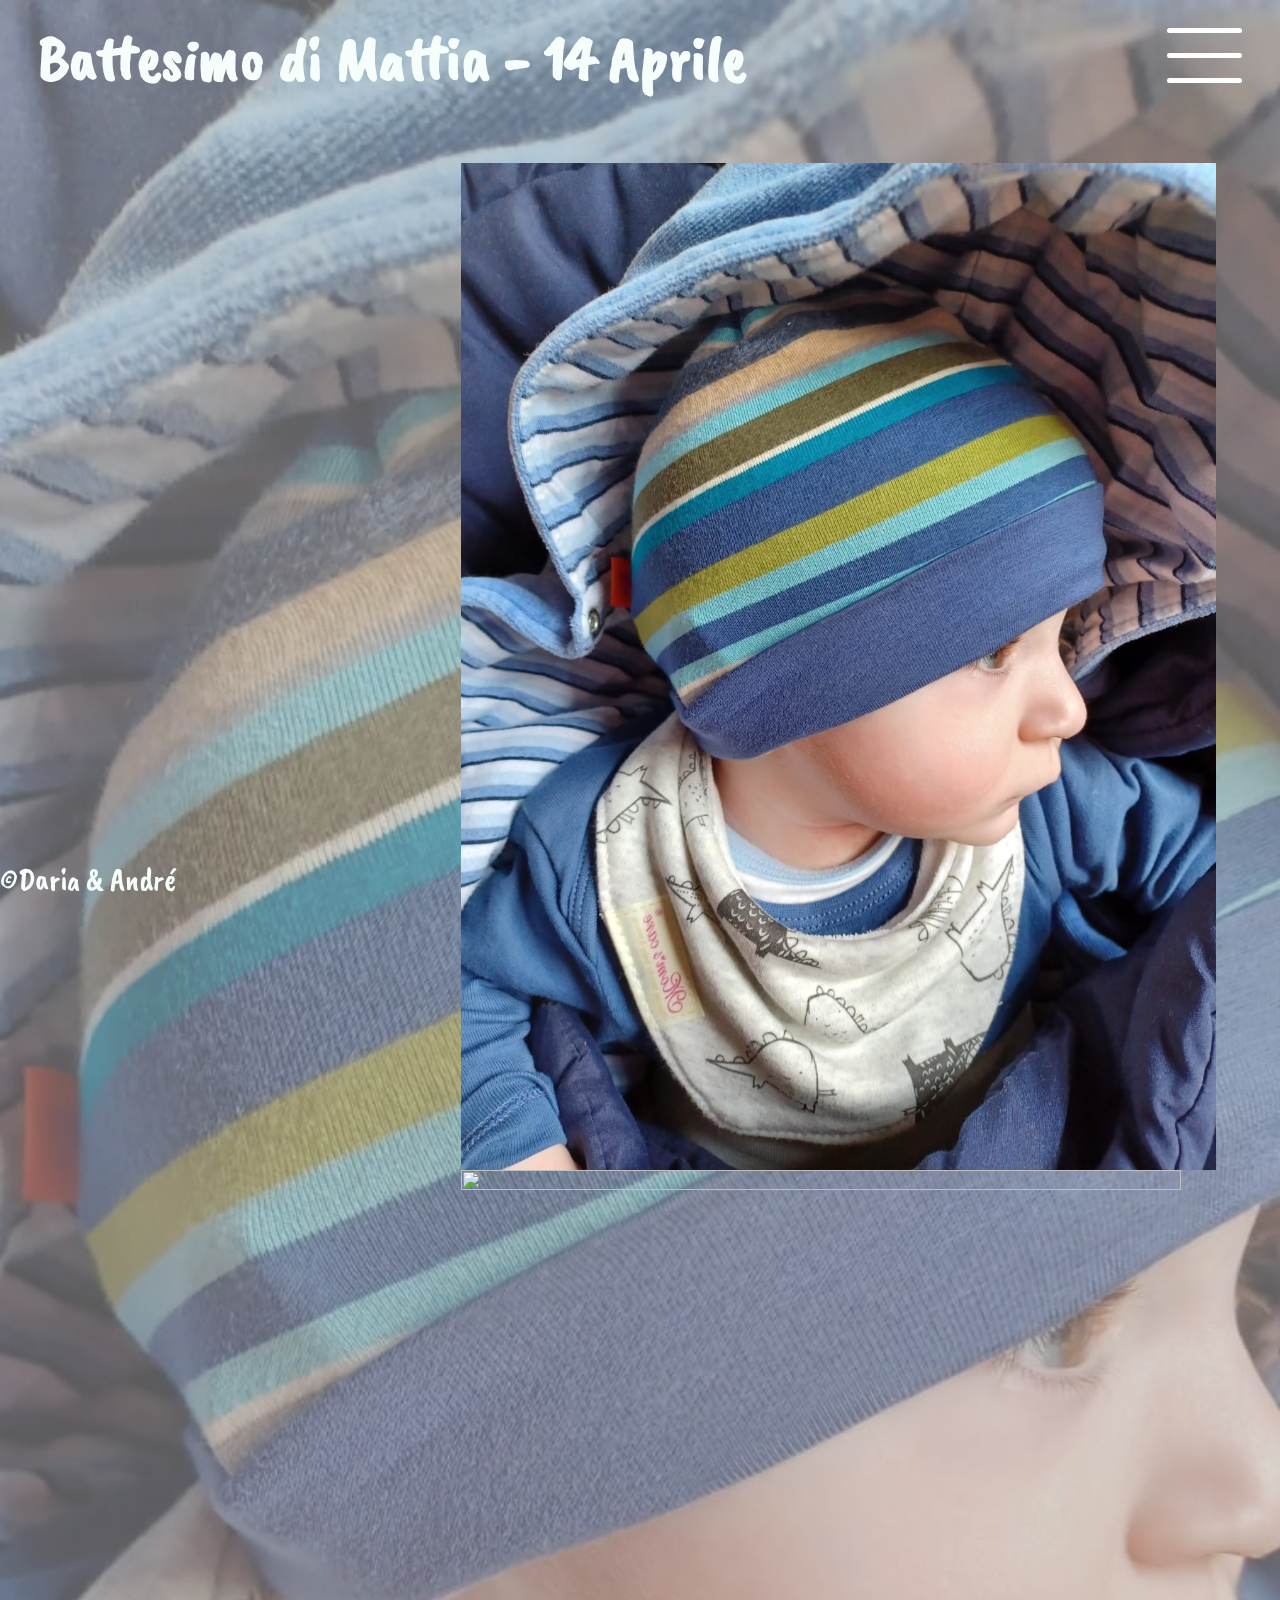
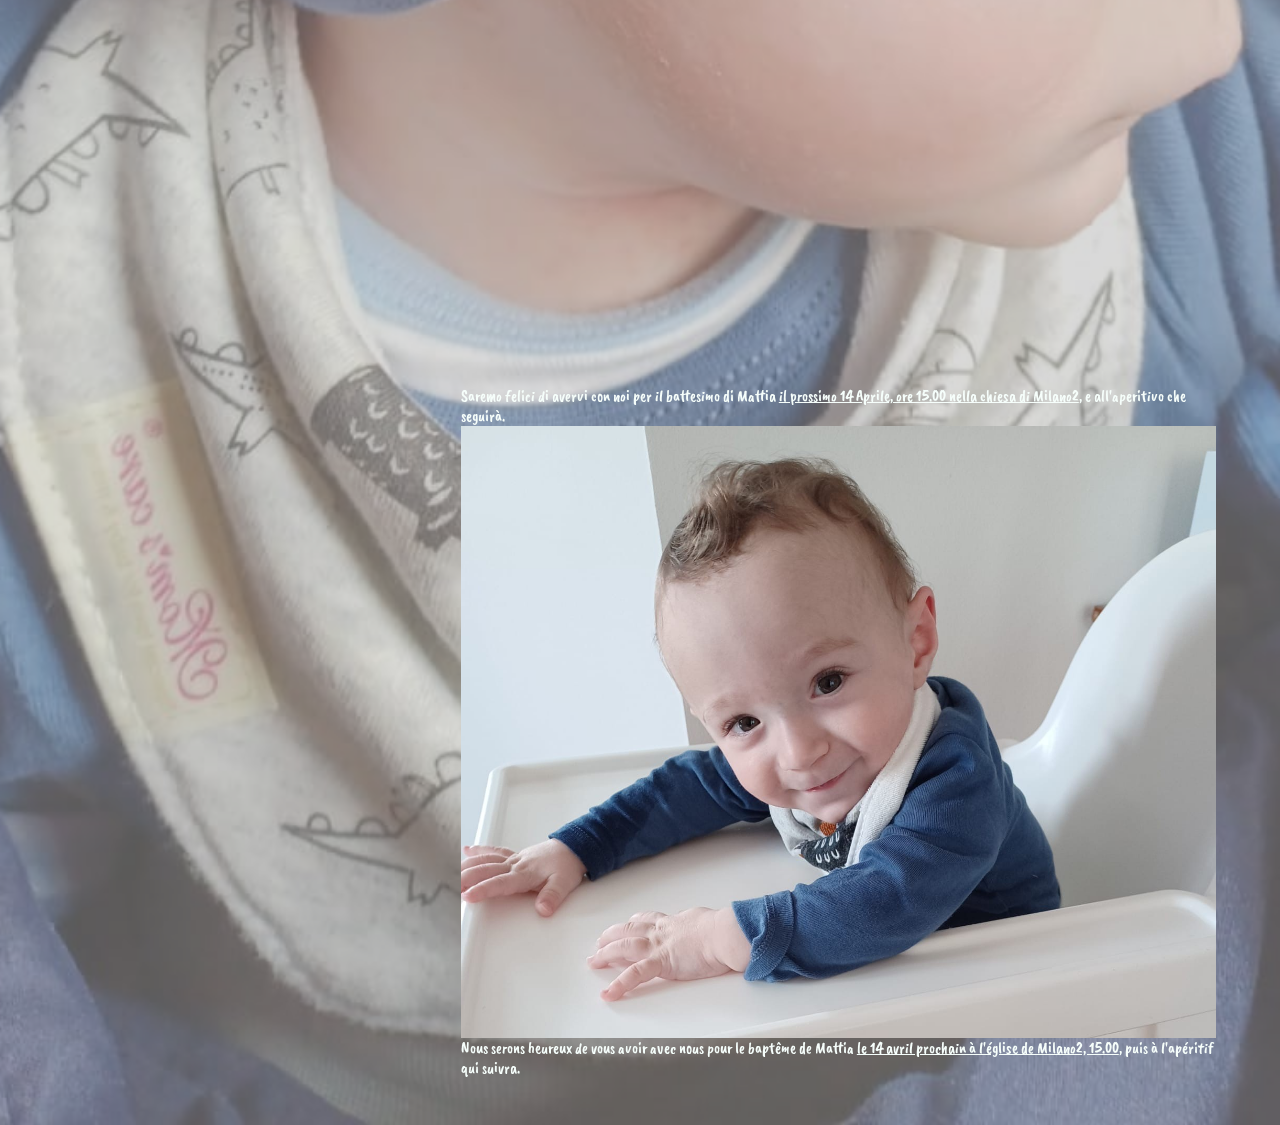
==== index.html @ cbf8fded "removed the targets" ====
﻿<!DOCTYPE html>

<html lang="en">
<head>
    <meta charset="utf-8">
    <meta http-equiv="X-UA-Compatible" content="IE=edge">
    <meta name="viewport"   content="width=device-width, initial-scale=1.0">
    <title>Battesimo</title>
    <link rel="stylesheet" href="css/stylesheet.css">
    <!--<script src="https://ajax.googleapis.com/ajax/libs/jquery/3.7.1/jquery.min.js"></script>-->
</head>

<body>

    <header>
        <section class="header__title-line">
            <h1>Battesimo di Mattia - 14 Aprile</h1>
            <button class="header__menu-button">
                <span class="header__menu-icon"></span>
            </button>
        </section>

        <nav class="header__navigation">
            <ul class="header__navlist">
                <li class="header__navlistitem"><a class="header__navlistitem-anchor" id="anchor0" href="#">Home</a></li>
                <li class="header__navlistitem"><a class="header__navlistitem-anchor" id="anchor1" href="#project1">IT</a></li>
                <li class="header__navlistitem"><a class="header__navlistitem-anchor" id="anchor2" href="#project2">FR</a></li>
            </ul>
        </nav>

    </header>

    <main>
            <article id="project0" class="card">
                <figure>
                    <img src="Assets/image0.JPG" alt="" width="1200" height="1600">       <!-- update the width and the height of the image -->
                </figure>
            </article>
            <article id="project1" class="card">
                <figure>
                    <img src="Assets/image3.jpeg" alt="" width="720" height="816">       <!-- update the width and the height of the image -->
                    <figcaption><span class="figcaption">Saremo felici di avervi con noi per il battesimo di Mattia <a href="https://maps.app.goo.gl/vzmsHWcYZNmCH7Ev8">il prossimo 14 Aprile, ore 15.00 nella chiesa di Milano2</a>, e all'aperitivo che seguir&agrave;.</span></figcaption>
                </figure>
            </article>
            <article id="project2" class="card">
                <figure>
                    <img src="Assets/image2.JPG" alt="" width="1441" height="1167">       <!-- update the width and the height of the image -->
                    <figcaption><span class="figcaption">Nous serons heureux de vous avoir avec nous pour le bapt&ecirc;me de Mattia <a href="https://maps.app.goo.gl/vzmsHWcYZNmCH7Ev8">le 14 avril prochain &agrave; l'&eacute;glise de Milano2, 15.00</a>, puis &agrave; l'ap&eacute;ritif qui suivra.</span></figcaption>
                </figure>
            </article>
    </main>

    <footer>
        <p>&copy;Daria &amp; Andr&eacute;</p>
    </footer>

<!--    <script>
        $(document).ready(function(){
            $('body').click(function(event){
                $("body").css("color", "red");
                alert('clicked on "body"');
                $(".header__navigation").css("display", "flex");
                event.stopPropagation();
            });
        });
    </script>
-->

</body>
</html>
---- css/stylesheet.css ----
﻿@import url('https://fonts.googleapis.com/css2?family=Caveat+Brush&display=swap');

/* start RESET*/

*{
	margin: 0;
	padding: 0;
	box-sizing: border-box;
}
img{
	display: block;
	max-width: 100%;
	height: auto;
}
html{
	scroll-behavior: smooth;
}
/* end RESET*/

/* VARIABLES */
:root{
	/*fonts*/
	--FONT-FAMILY: "Caveat Brush", cursive;
	--FONT-XS: min(0.5rem, 2.5vh);
	--FONT-SMALL: min(1rem, 2.7vh);
	--FONT-MEDIUM: clamp(1.5rem, 5vh, 1.8rem);
	--FONT-LARGE: min(2rem, 10vh);
	--FONT-XL: min(1.7rem, 9vh);
	/*colors*/
	--LIGHT-COLOR:rgb(246, 254, 251);
	--HEADER-BGCOLOR: transparent;
	/*--HEADER-COLOR: rgb(154, 143, 79);*/
	--MENU_ICON-BGCOLOR: white;
	--NAVIGATION_LIST_COLOR: var(--LIGHT-COLOR);
	/*general*/
	--PADDING-XS: 0.1rem;
	--PADDING-SMALL: 0.3rem;
	--PADDING-MEDIUM: 0.7rem;
	--PADDING-LARGE: 1rem;
	--BORDER-LIGHT:	2px solid var(--LIGHT-COLOR);
	--MARGIN-SMALL: 3vw;
	--MARGINLEFTMAIN-SMALL: 24vw;
	--MARGINLEFTMAIN-LARGE: 36vw;
	/*navigation*/
    --HEADER_MENU_BUTTON_SIZE: 48px;
    --HEADER_MENU_BUTTON_SINGLEBAR_HEIGHT: 4.5px;
    --HEADER_MENU_BUTTON_SINGLEBAR_TRANSLATION_X: -24px;
    --HEADER_MENU_BUTTON_SINGLEBAR_TRANSLATION_Y: 14px;
    --HEADER_MENU_BUTTON_SINGLEBAR_TRANSLATION_Y_NEGATIVE: -14px;
}

/* UTILITY CLASSES*/
.nowrap{
	white-space: nowrap;
}
a{
	color: rgb(246, 254, 251);
}

/* GENERAL STYLES*/
body::before {
    position: absolute;
    top: 0;
    left: 0;
    bottom: 0;
    right: 0;

    background: no-repeat center url("../Assets/image0.JPG");
	background-size: cover;
	opacity: .5;

    content: "";
    z-index: -1;
}
body{
	position: relative;
	min-height: 100vh;

	font-family: var(--FONT-FAMILY);
	font-weight: 400;
	font-style: normal;
	font-size: var(--FONT-SMALL);
	color: var(--LIGHT-COLOR);
	/*gap: 1rem;*/

	backdrop-filter: brightness(70%);
	
	display: flex;
	flex-direction: column;
}
nav a:any-link{
	color: var(--LIGHT-COLOR);
	text-decoration: none;
}
nav :is(a:hover, a:focus){
	text-decoration: underline;
	filter: brightness(150%);
}
footer{
	bottom:0; 	position: sticky; text-align: left;
}


/* HEADER SETUP*/
header{

	position: sticky;
	top: 2%;
	text-align: center;
}
.header__title-line{
	margin: 0 var(--MARGIN-SMALL) 0 var(--MARGIN-SMALL);
	display: flex;
	flex-flow: row nowrap;
	gap: 0.5rem;
	justify-content: space-around;
}
.header__menu-button{
	background-color: transparent;
	border: none;
	width: var(--HEADER_MENU_BUTTON_SIZE);
	height: var(--HEADER_MENU_BUTTON_SIZE);
	/* font: inherit */ 												/* there is no font currently on the button */
	display: flex;
	justify-content: center;
	align-items: center;
	position: relative;
}
.header__menu-icon, .header__menu-icon::before, .header__menu-icon::after {
	background-color: var(--MENU_ICON-BGCOLOR);
	/*color: var(--HEADER-COLOR);*/
	width: var(--HEADER_MENU_BUTTON_SIZE);
	height: var(--HEADER_MENU_BUTTON_SINGLEBAR_HEIGHT);
	border-radius: var(--HEADER_MENU_BUTTON_SINGLEBAR_HEIGHT);
	position: absolute;
	transition: all 0.4s;
}
.header__menu-icon::before, .header__menu-icon::after {
	content: "";
}
.header__menu-icon::before{
	transform: translate(var(--HEADER_MENU_BUTTON_SINGLEBAR_TRANSLATION_X), var(--HEADER_MENU_BUTTON_SINGLEBAR_TRANSLATION_Y_NEGATIVE));	
}
.header__menu-icon::after{
	transform: translate(var(--HEADER_MENU_BUTTON_SINGLEBAR_TRANSLATION_X), var(--HEADER_MENU_BUTTON_SINGLEBAR_TRANSLATION_Y));
}
:is(header:hover, header:focus-within /*header:focus-visible*/) .header__menu-icon{
	background-color: transparent;
	/*transform: rotate(720deg);*/
}
:is(header:hover, header:focus-within /*header:focus-visible*/) .header__menu-icon::before{
	transform: translateX(var(--HEADER_MENU_BUTTON_SINGLEBAR_TRANSLATION_X)) rotate(-45deg);
}
:is(header:hover, header:focus-within /*header:focus-visible*/) .header__menu-icon::after{
	transform: translateX(var(--HEADER_MENU_BUTTON_SINGLEBAR_TRANSLATION_X)) rotate(-45deg);
}
.header__navigation{
	display: none;
	flex-flow: column nowrap;
	padding-left: var(--PADDING-LARGE);
	justify-content: flex-start;
	transform-origin: top center;
	animation: shownavigation 0.5s ease-in-out forwards;
	background-color: var(--HEADER-BGCOLOR);
}
@keyframes shownavigation{
	0%{
		transform: scaleY(0);
	}
	80%{
		transform: scaleY(1.02);
	}
	100%{
		transform: scaleY(1);
	}
}

:is(header:hover, header:focus-within /*header:focus-visible*/) .header__navigation{
	display: flex;
}
:is(header:hover, header:focus-within /*header:focus-visible*/) header{
	flex-grow : 1;
}

.header__navlist{
	list-style-type: none;
	/*padding-inline-start: var(--PADDING-SMALL);*/
	display: flex;
	flex-flow: column nowrap;
}
.header__navlistitem{
	width: 20vw;
	margin-left: 5%;
	padding: var(--PADDING-SMALL) var(--PADDING-XS);
	border-top: 1px solid var(--NAVIGATION_LIST_COLOR);
	font-style: italic;
}
.header__navlistitem:nth-child(1){
	width: 18vw;
	margin-left: 4%;
	padding: var(--PADDING-SMALL) var(--PADDING-XS);
	border-top: 1px solid var(--NAVIGATION_LIST_COLOR);
	font-style: normal;
}
.header__navlistitem-anchor{
	display: block;
	text-align: left;
	width: 95%;								/* required because animation expands it */
	margin: auto;							/* it centers the block elements */
}
/*END of HEADER SETUP*/



main{
	margin: 35% 5% 5% var(--MARGINLEFTMAIN-SMALL);
	flex-grow: 1;
	display: flex;
	flex-direction: column;
	align-items: center;
	justify-content: space-evenly;
	/*gap: 4rem;*/
}



/*SETUP OF CARDS*/
	.card{
		/*scroll-margin-top: 5rem;				/* to be adjusted*/
		/*width: min(70%, 100px);*/
		/*
		border: var(--BORDER-LIGHT);
		border-radius: 10px;
		*/
		width: min(100%, 1000px);
		display: flex;
		flex-flow: column;
		align-items: center;
	}
		
/*END of SETUP OF CARDS*/

/*MEDIA QUERIES*/
/*
@media (prefers-color-scheme: dark){
	:root{  --LIGHT-COLOR:rgb(246, 254, 251);
	}
}
*/

/*small screen*/
@media screen and (min-width: 576px){
	main{
		margin: 15% 7% 5% var(--MARGINLEFTMAIN-SMALL);
		/*gap: 4rem;*/
	}
	/*.card{ width: min(80%, 400px); }*/
}
/*medium screen*/
@media screen and (min-width: 768px){
	:root{
		--HEADER_MENU_BUTTON_SIZE: 75px;
		--HEADER_MENU_BUTTON_SINGLEBAR_HEIGHT: 5px;
		--HEADER_MENU_BUTTON_SINGLEBAR_TRANSLATION_X: -37px;
		--HEADER_MENU_BUTTON_SINGLEBAR_TRANSLATION_Y: 25px;
		--HEADER_MENU_BUTTON_SINGLEBAR_TRANSLATION_Y_NEGATIVE: -25px;
		}
	header, footer, .card:target figcaption{font-size: var(--FONT-MEDIUM);
	}
	.header__title-line{
		justify-content: space-between;
	}
	main{
		margin: 10% 7% 2% var(--MARGINLEFTMAIN-SMALL);
	}
	.card:target figcaption{ padding: var(--PADDING-MEDIUM);
	}
	/*.card{ width: min(65%, 600px); }
	 .card figure{ flex-flow: column-reverse; }
	.card p{ margin: 0.1em 0; }
	.card figcaption{ margin: 0.1em 0; }*/
}
/*large screen*/
@media screen and (min-width: 992px){
	main{
		margin: 10% 5% 2% var(--MARGINLEFTMAIN-SMALL);
	}
	.card:target{ 
		width: 80%;
	}
	/*.card{ width: min(70%, 800px); }
	.card p{ font-size: var(--FONT-LARGE); }*/
}
/*xlarge screen*/
@media screen and (min-width: 1200px){
	header, footer, .card:target figcaption{ font-size: var(--FONT-LARGE);
	}	
	main{
		margin: 6.5% 5% 0.5% var(--MARGINLEFTMAIN-LARGE);
	}
	.card:target{ 
		width: 90%;
	}
	/*.card{ width: min(calc(60% - 1rem), 1000px); }
	.card:target{ width: 75%; }*/
}
/*mobile device landscape */
@media screen and (max-height: 425px) and (min-aspect-ratio: 7/4){
	h1{	font-size: var(--FONT-LARGE);
	}
	main{
		flex-flow: row nowrap;
		justify-content: space-evenly;
		margin: 0.5% 5% 0.5% var(--MARGINLEFTMAIN-SMALL);
		/* align-items: stretch; */
	}

	/*.card{ width: min(calc(33% - 0.25rem), 200px); }
	.card p{ font-size: var(--FONT-MEDIUM); }
	.card figcaption{ font-size: var(--FONT-XS); }*/
	.nowrap{ white-space: normal;
	}
}
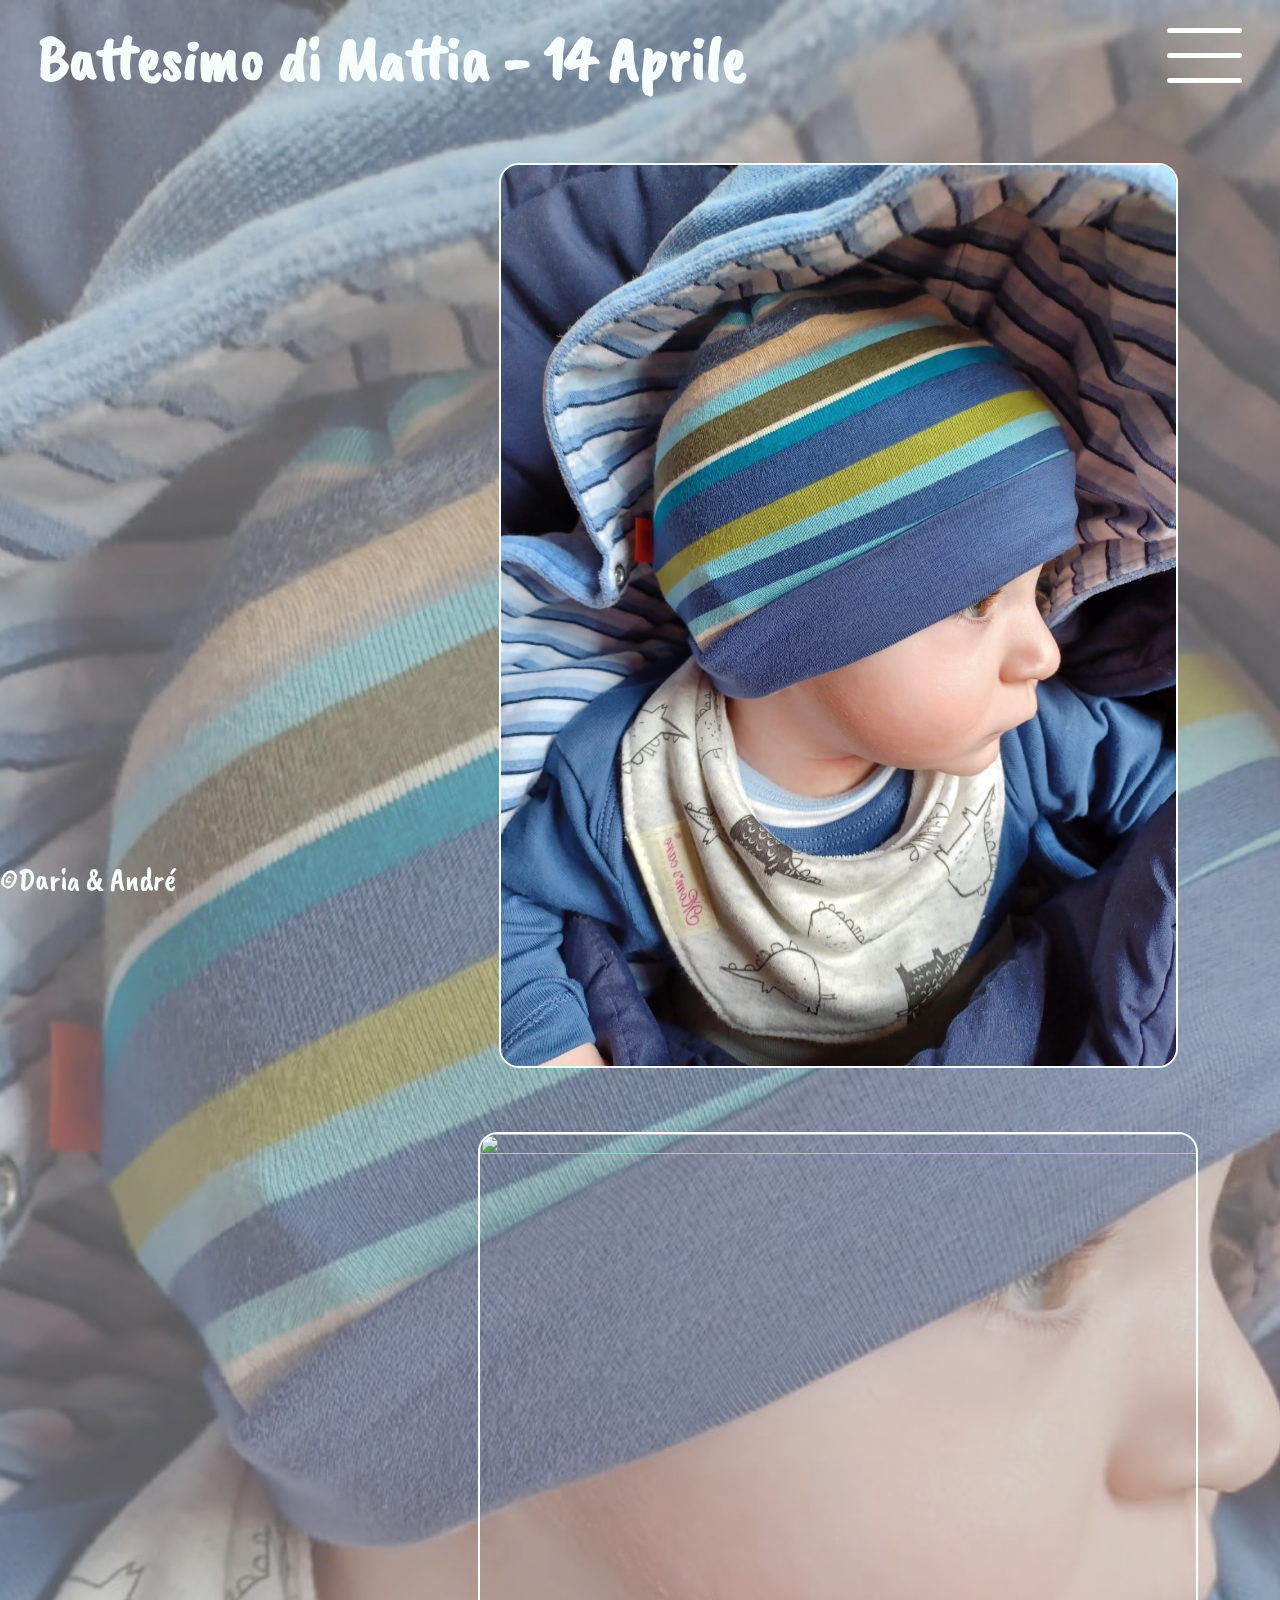
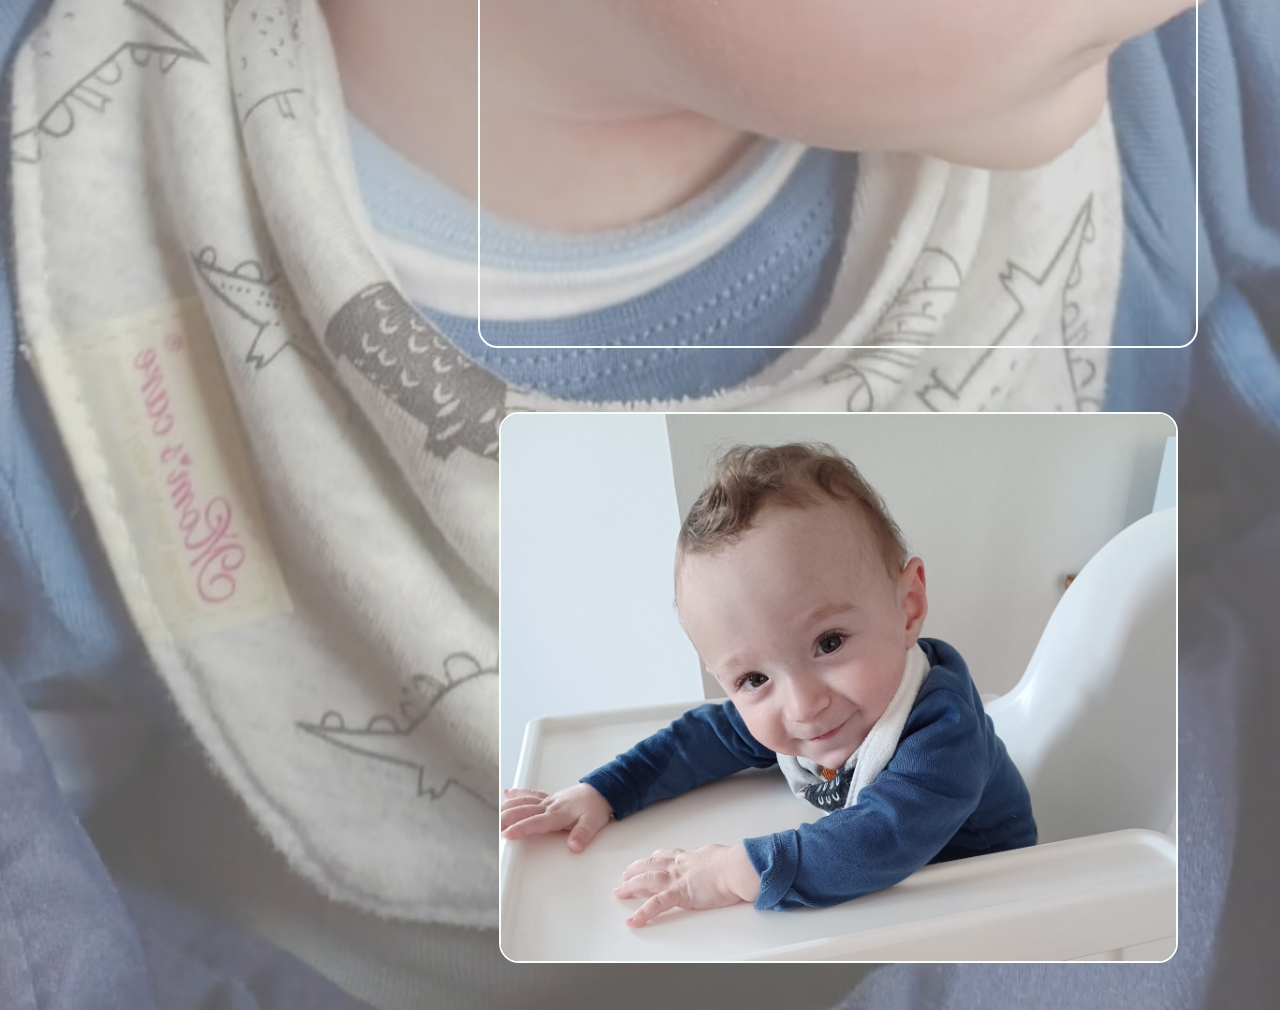
==== commit 13cbd61d: "finished" ====
--- a/index.html
+++ b/index.html
@@ -7,7 +7,7 @@
     <meta name="viewport"   content="width=device-width, initial-scale=1.0">
     <title>Battesimo</title>
     <link rel="stylesheet" href="css/stylesheet.css">
-    <!--<script src="https://ajax.googleapis.com/ajax/libs/jquery/3.7.1/jquery.min.js"></script>-->
+    <script src="https://ajax.googleapis.com/ajax/libs/jquery/3.7.1/jquery.min.js"></script>
 </head>
 
 <body>
@@ -39,13 +39,13 @@
             <article id="project1" class="card">
                 <figure>
                     <img src="Assets/image3.jpeg" alt="" width="720" height="816">       <!-- update the width and the height of the image -->
-                    <figcaption><span class="figcaption">Saremo felici di avervi con noi per il battesimo di Mattia <a href="https://maps.app.goo.gl/vzmsHWcYZNmCH7Ev8">il prossimo 14 Aprile, ore 15.00 nella chiesa di Milano2</a>, e all'aperitivo che seguir&agrave;.</span></figcaption>
+                    <figcaption class="figcaption">Saremo felici di avervi con noi per il battesimo di Mattia <a href="https://maps.app.goo.gl/vzmsHWcYZNmCH7Ev8">il prossimo 14 Aprile, ore 15.00 nella chiesa di Milano2</a>, e all'aperitivo che seguir&agrave;. <span class="highlighted_text">Chiediamo gentile conferma entro il 1&deg; Aprile.</span></figcaption>
                 </figure>
             </article>
             <article id="project2" class="card">
                 <figure>
                     <img src="Assets/image2.JPG" alt="" width="1441" height="1167">       <!-- update the width and the height of the image -->
-                    <figcaption><span class="figcaption">Nous serons heureux de vous avoir avec nous pour le bapt&ecirc;me de Mattia <a href="https://maps.app.goo.gl/vzmsHWcYZNmCH7Ev8">le 14 avril prochain &agrave; l'&eacute;glise de Milano2, 15.00</a>, puis &agrave; l'ap&eacute;ritif qui suivra.</span></figcaption>
+                    <figcaption class="figcaption">Nous serons heureux de vous avoir avec nous pour le bapt&ecirc;me de Mattia <a href="https://maps.app.goo.gl/vzmsHWcYZNmCH7Ev8">le 14 avril prochain &agrave; l'&eacute;glise de Milano2, 15.00</a>, puis &agrave; l'ap&eacute;ritif qui suivra.</figcaption>
                 </figure>
             </article>
     </main>
@@ -54,17 +54,30 @@
         <p>&copy;Daria &amp; Andr&eacute;</p>
     </footer>
 
-<!--    <script>
+<!--
+    <script>
         $(document).ready(function(){
-            $('body').click(function(event){
-                $("body").css("color", "red");
+            $('#anchor1').click(function(event){
+                /*$("body").css("color", "red");
                 alert('clicked on "body"');
-                $(".header__navigation").css("display", "flex");
+                $(".header__navigation").css("display", "flex");*/
+                $(this).css({"border-color": "#rgb(246, 254, 251)", 
+             "border-width":"1.5px", "border-radius": "5px", "background-color": "rgb(20, 136, 159)",
+             "border-style":"solid"});
+                event.stopPropagation();
+            });
+            $('#anchor2').click(function(event){
+                /*$("body").css("color", "red");
+                alert('clicked on "body"');
+                $(".header__navigation").css("display", "flex");*/
+                $(this).css({"border-color": "#rgb(246, 254, 251)", 
+             "border-width":"1.5px", "border-radius": "5px", "background-color": "rgb(20, 136, 159)",
+             "border-style":"solid"});
                 event.stopPropagation();
             });
         });
     </script>
--->
+--> 
 
 </body>
 </html>--- a/css/stylesheet.css
+++ b/css/stylesheet.css
@@ -28,7 +28,9 @@
 	--FONT-XL: min(1.7rem, 9vh);
 	/*colors*/
 	--LIGHT-COLOR:rgb(246, 254, 251);
+	--HIGHLIGHTED-TEXT: rgb(149, 195, 245);
 	--HEADER-BGCOLOR: transparent;
+	--FIGCAPTION-BGCOLOR: rgb(20, 136, 159);
 	/*--HEADER-COLOR: rgb(154, 143, 79);*/
 	--MENU_ICON-BGCOLOR: white;
 	--NAVIGATION_LIST_COLOR: var(--LIGHT-COLOR);
@@ -57,6 +59,10 @@
 	color: rgb(246, 254, 251);
 }
 
+.highlighted_text{
+	color: var(--HIGHLIGHTED-TEXT);
+}
+
 /* GENERAL STYLES*/
 body::before {
     position: absolute;
@@ -189,14 +195,14 @@
 	flex-flow: column nowrap;
 }
 .header__navlistitem{
-	width: 20vw;
+	width: 10%;
 	margin-left: 5%;
 	padding: var(--PADDING-SMALL) var(--PADDING-XS);
 	border-top: 1px solid var(--NAVIGATION_LIST_COLOR);
 	font-style: italic;
 }
 .header__navlistitem:nth-child(1){
-	width: 18vw;
+	width: 10%;
 	margin-left: 4%;
 	padding: var(--PADDING-SMALL) var(--PADDING-XS);
 	border-top: 1px solid var(--NAVIGATION_LIST_COLOR);
@@ -219,7 +225,7 @@
 	flex-direction: column;
 	align-items: center;
 	justify-content: space-evenly;
-	/*gap: 4rem;*/
+	gap: 4rem;
 }
 
 
@@ -237,7 +243,27 @@
 		flex-flow: column;
 		align-items: center;
 	}
-		
+			.card figure{
+				display: flex;
+				gap: 1rem;
+				flex-flow: column wrap;
+			}
+				.card img{
+					border: var(--BORDER-LIGHT);
+					border-radius: 20px;
+				}
+				.card:target figcaption{
+					border: var(--BORDER-LIGHT);
+					border-radius: 20px;
+					background-color: var(--FIGCAPTION-BGCOLOR);
+					font-weight: 100;
+					font-size: var(--FONT-SMALL);
+					text-align: left;
+					padding: var(--PADDING-SMALL);
+				}
+				.card:not(:target) figcaption{
+					display: none;
+				}
 /*END of SETUP OF CARDS*/
 
 /*MEDIA QUERIES*/
@@ -285,7 +311,7 @@
 	main{
 		margin: 10% 5% 2% var(--MARGINLEFTMAIN-SMALL);
 	}
-	.card:target{ 
+	.card{ 
 		width: 80%;
 	}
 	/*.card{ width: min(70%, 800px); }
@@ -298,7 +324,7 @@
 	main{
 		margin: 6.5% 5% 0.5% var(--MARGINLEFTMAIN-LARGE);
 	}
-	.card:target{ 
+	.card{ 
 		width: 90%;
 	}
 	/*.card{ width: min(calc(60% - 1rem), 1000px); }
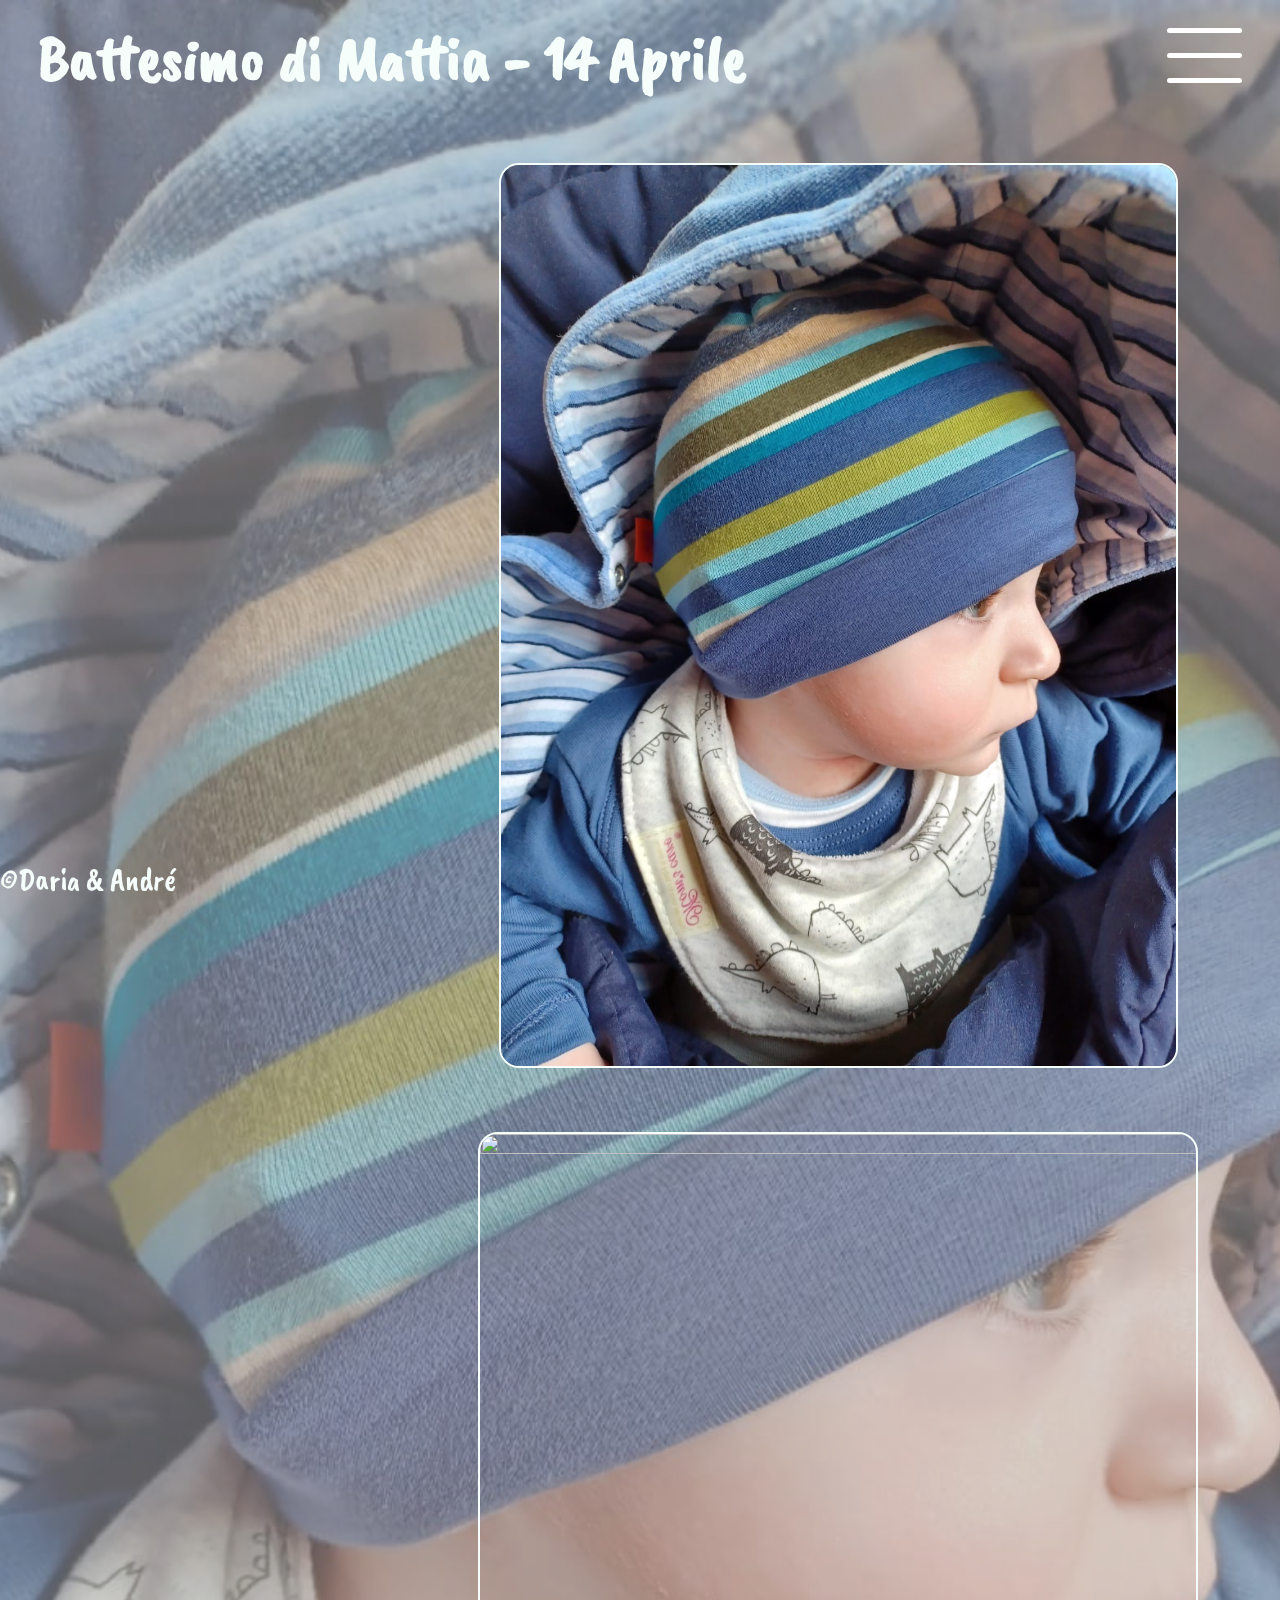
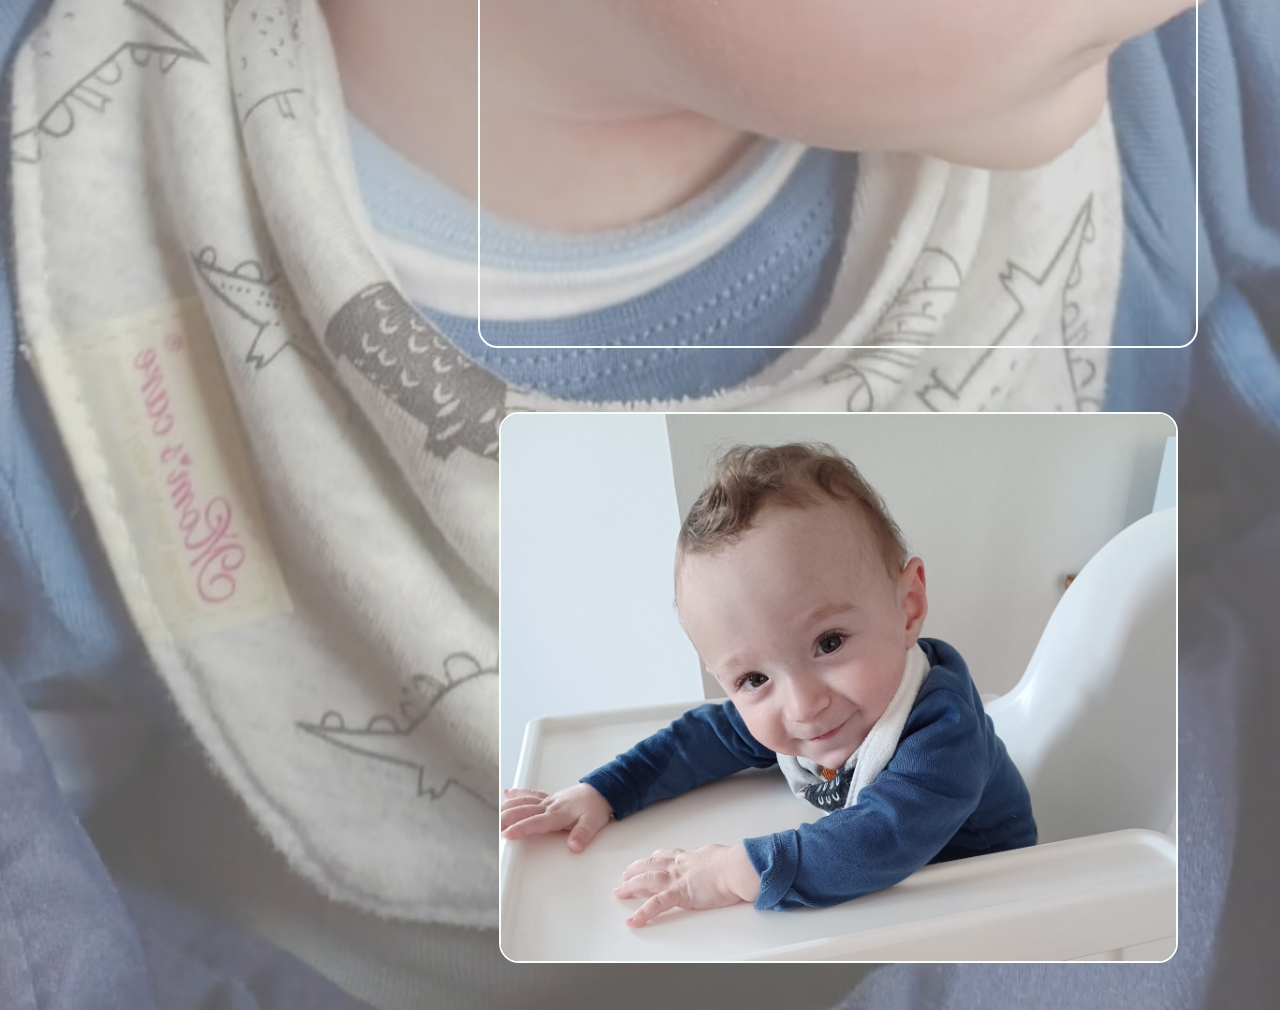
==== commit f5194dac: "corrected the extension" ====
--- a/index.html
+++ b/index.html
@@ -38,7 +38,7 @@
             </article>
             <article id="project1" class="card">
                 <figure>
-                    <img src="Assets/image3.jpeg" alt="" width="720" height="816">       <!-- update the width and the height of the image -->
+                    <img src="Assets/image3.JPG" alt="" width="720" height="816">       <!-- update the width and the height of the image -->
                     <figcaption class="figcaption">Saremo felici di avervi con noi per il battesimo di Mattia <a href="https://maps.app.goo.gl/vzmsHWcYZNmCH7Ev8">il prossimo 14 Aprile, ore 15.00 nella chiesa di Milano2</a>, e all'aperitivo che seguir&agrave;. <span class="highlighted_text">Chiediamo gentile conferma entro il 1&deg; Aprile.</span></figcaption>
                 </figure>
             </article>
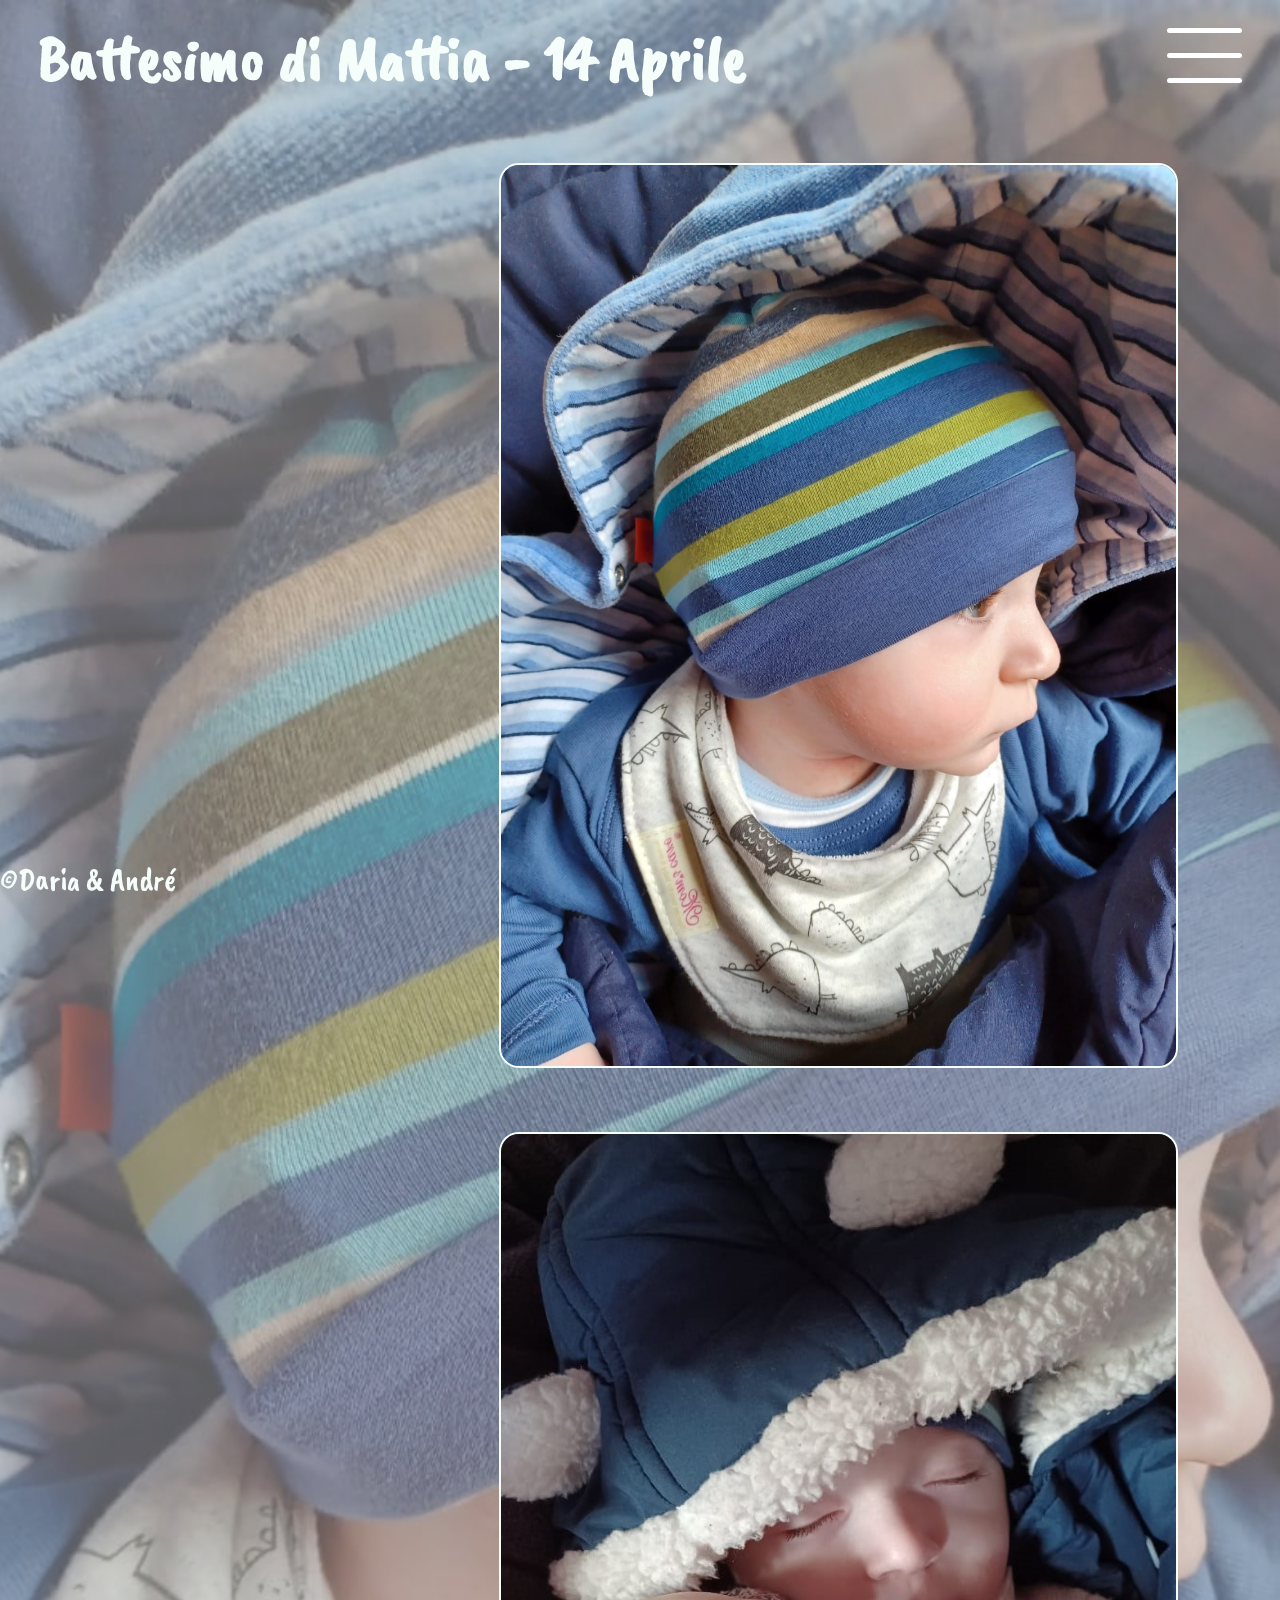
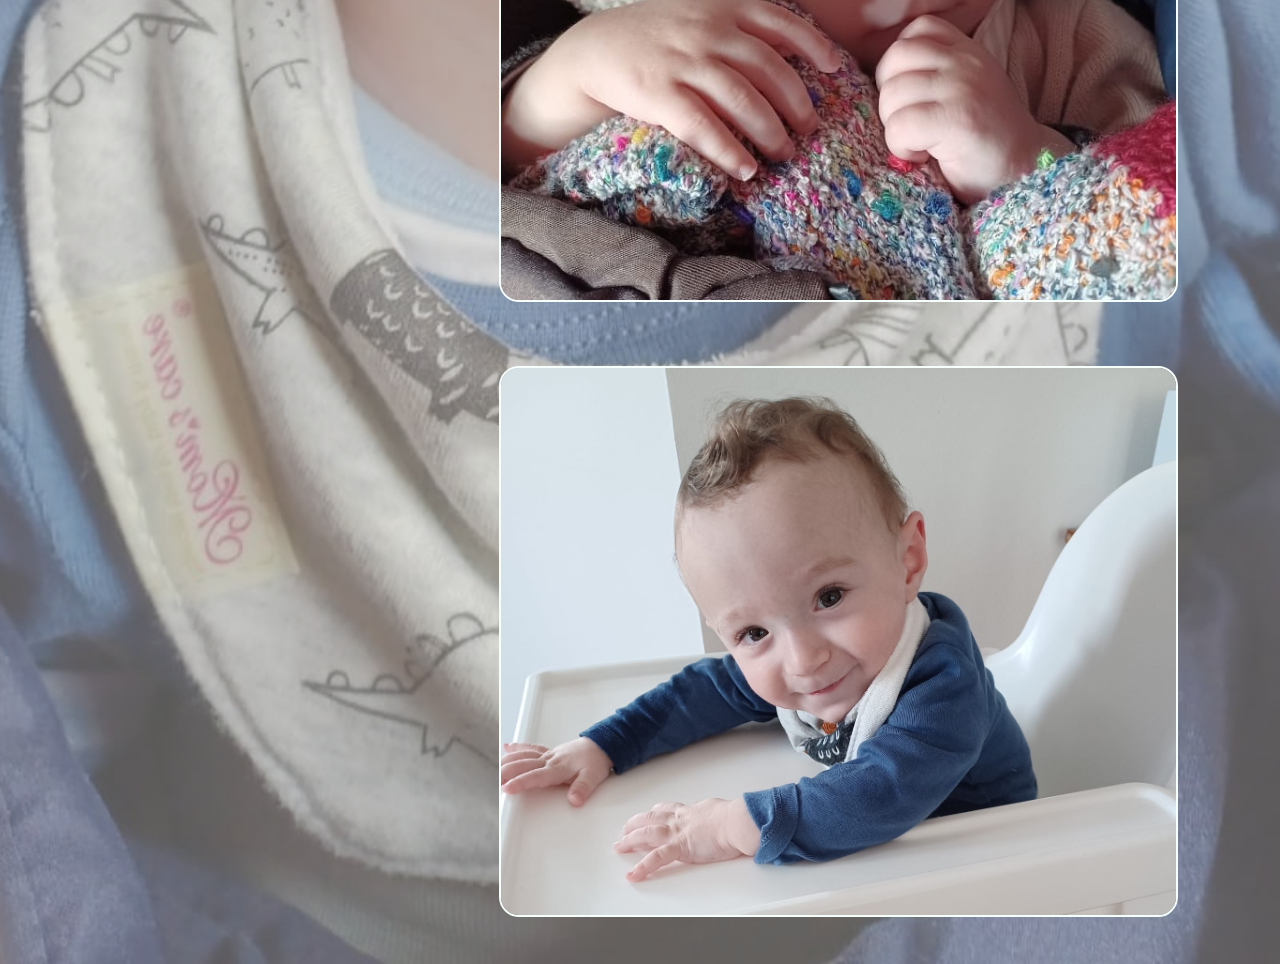
==== commit ff5819f0: "corrected typo" ====
--- a/index.html
+++ b/index.html
@@ -38,7 +38,7 @@
             </article>
             <article id="project1" class="card">
                 <figure>
-                    <img src="Assets/image3.JPG" alt="" width="720" height="816">       <!-- update the width and the height of the image -->
+                    <img src="Assets/Image3.JPG" alt="" width="720" height="816">       <!-- update the width and the height of the image -->
                     <figcaption class="figcaption">Saremo felici di avervi con noi per il battesimo di Mattia <a href="https://maps.app.goo.gl/vzmsHWcYZNmCH7Ev8">il prossimo 14 Aprile, ore 15.00 nella chiesa di Milano2</a>, e all'aperitivo che seguir&agrave;. <span class="highlighted_text">Chiediamo gentile conferma entro il 1&deg; Aprile.</span></figcaption>
                 </figure>
             </article>
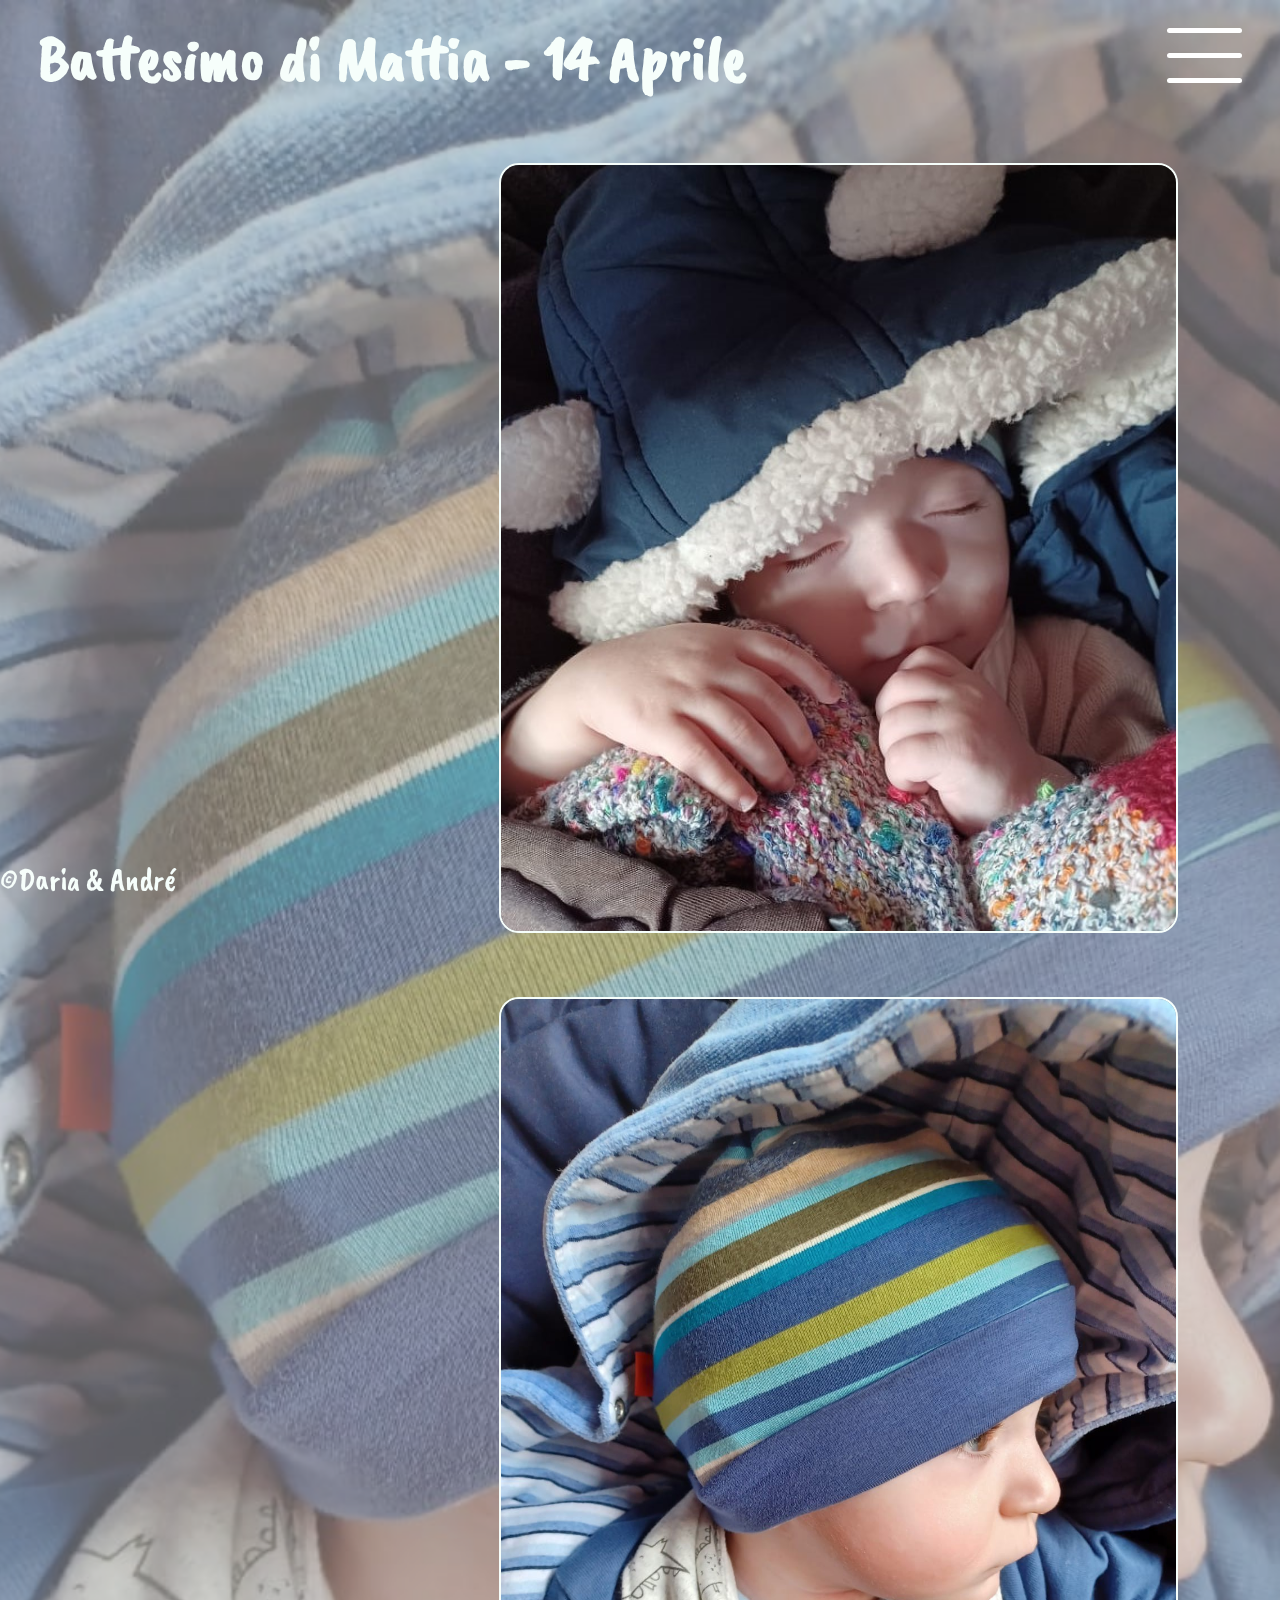
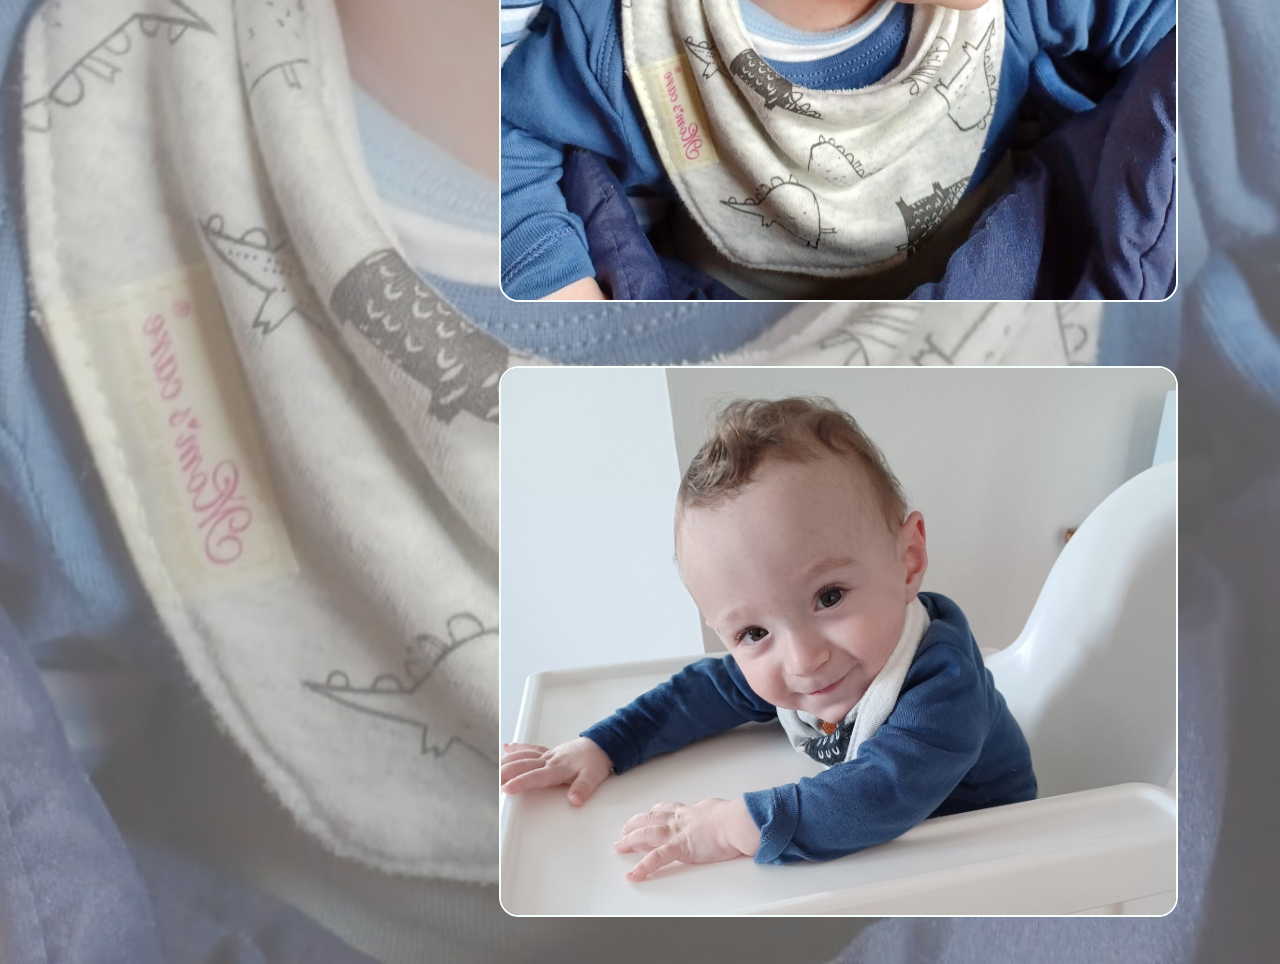
==== commit 2af86cdd: "inverted the pictures" ====
--- a/index.html
+++ b/index.html
@@ -31,20 +31,20 @@
     </header>
 
     <main>
+            <article id="project1" class="card">
+                <figure>
+                    <a href="#project1"><img src="Assets/Image3.JPG" alt="" width="720" height="816"></a>      <!-- update the width and the height of the image -->
+                    <figcaption class="figcaption">Saremo felici di avervi con noi per il battesimo di Mattia <a href="https://maps.app.goo.gl/vzmsHWcYZNmCH7Ev8">il prossimo 14 Aprile, ore 15.00 nella chiesa di Milano2</a>, e all'aperitivo che seguir&agrave;. <span class="highlighted_text">Chiediamo gentile conferma entro il 1&deg; Aprile.</span></figcaption>
+                </figure>
+            </article>
             <article id="project0" class="card">
                 <figure>
                     <img src="Assets/image0.JPG" alt="" width="1200" height="1600">       <!-- update the width and the height of the image -->
                 </figure>
             </article>
-            <article id="project1" class="card">
-                <figure>
-                    <img src="Assets/Image3.JPG" alt="" width="720" height="816">       <!-- update the width and the height of the image -->
-                    <figcaption class="figcaption">Saremo felici di avervi con noi per il battesimo di Mattia <a href="https://maps.app.goo.gl/vzmsHWcYZNmCH7Ev8">il prossimo 14 Aprile, ore 15.00 nella chiesa di Milano2</a>, e all'aperitivo che seguir&agrave;. <span class="highlighted_text">Chiediamo gentile conferma entro il 1&deg; Aprile.</span></figcaption>
-                </figure>
-            </article>
             <article id="project2" class="card">
                 <figure>
-                    <img src="Assets/image2.JPG" alt="" width="1441" height="1167">       <!-- update the width and the height of the image -->
+                    <a href="#project2"><img src="Assets/image2.JPG" alt="" width="1441" height="1167"></a>       <!-- update the width and the height of the image -->
                     <figcaption class="figcaption">Nous serons heureux de vous avoir avec nous pour le bapt&ecirc;me de Mattia <a href="https://maps.app.goo.gl/vzmsHWcYZNmCH7Ev8">le 14 avril prochain &agrave; l'&eacute;glise de Milano2, 15.00</a>, puis &agrave; l'ap&eacute;ritif qui suivra.</figcaption>
                 </figure>
             </article>
--- a/css/stylesheet.css
+++ b/css/stylesheet.css
@@ -238,7 +238,7 @@
 		border: var(--BORDER-LIGHT);
 		border-radius: 10px;
 		*/
-		width: min(100%, 1000px);
+		width: 100%;
 		display: flex;
 		flex-flow: column;
 		align-items: center;
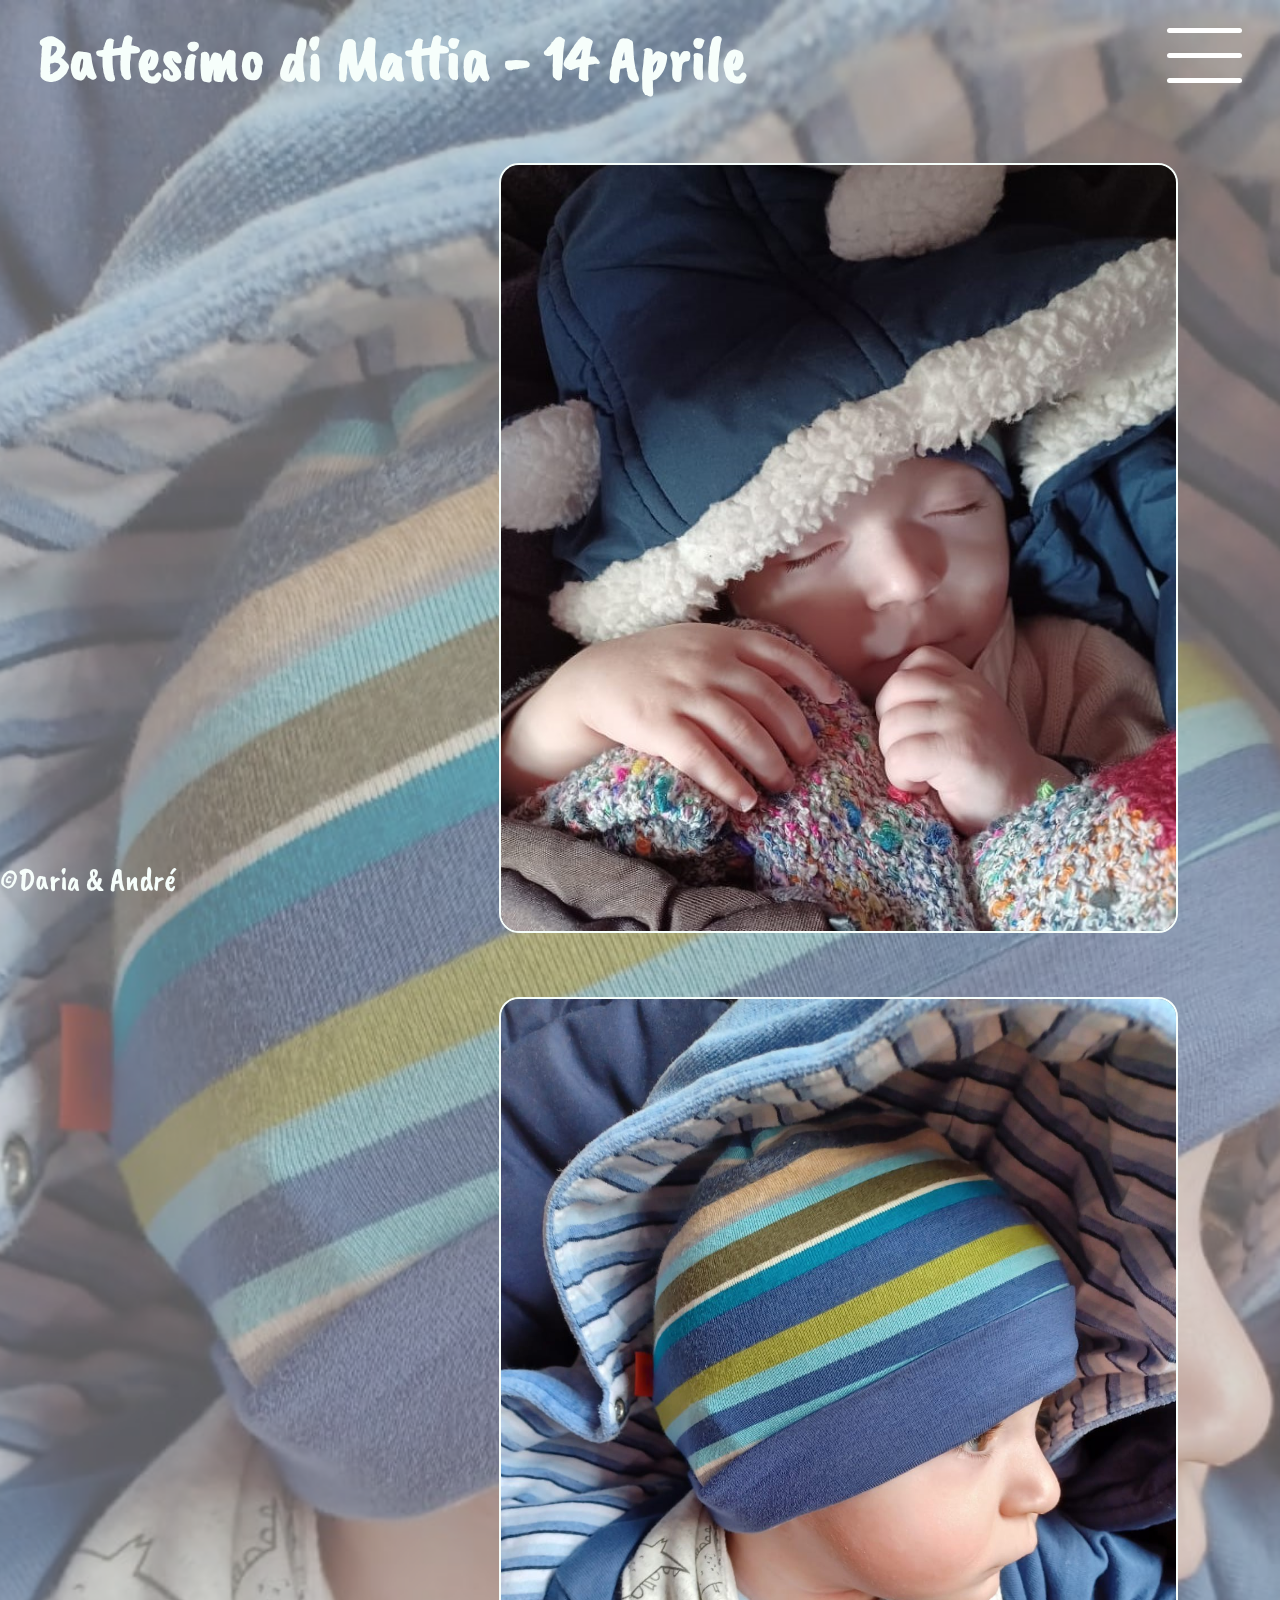
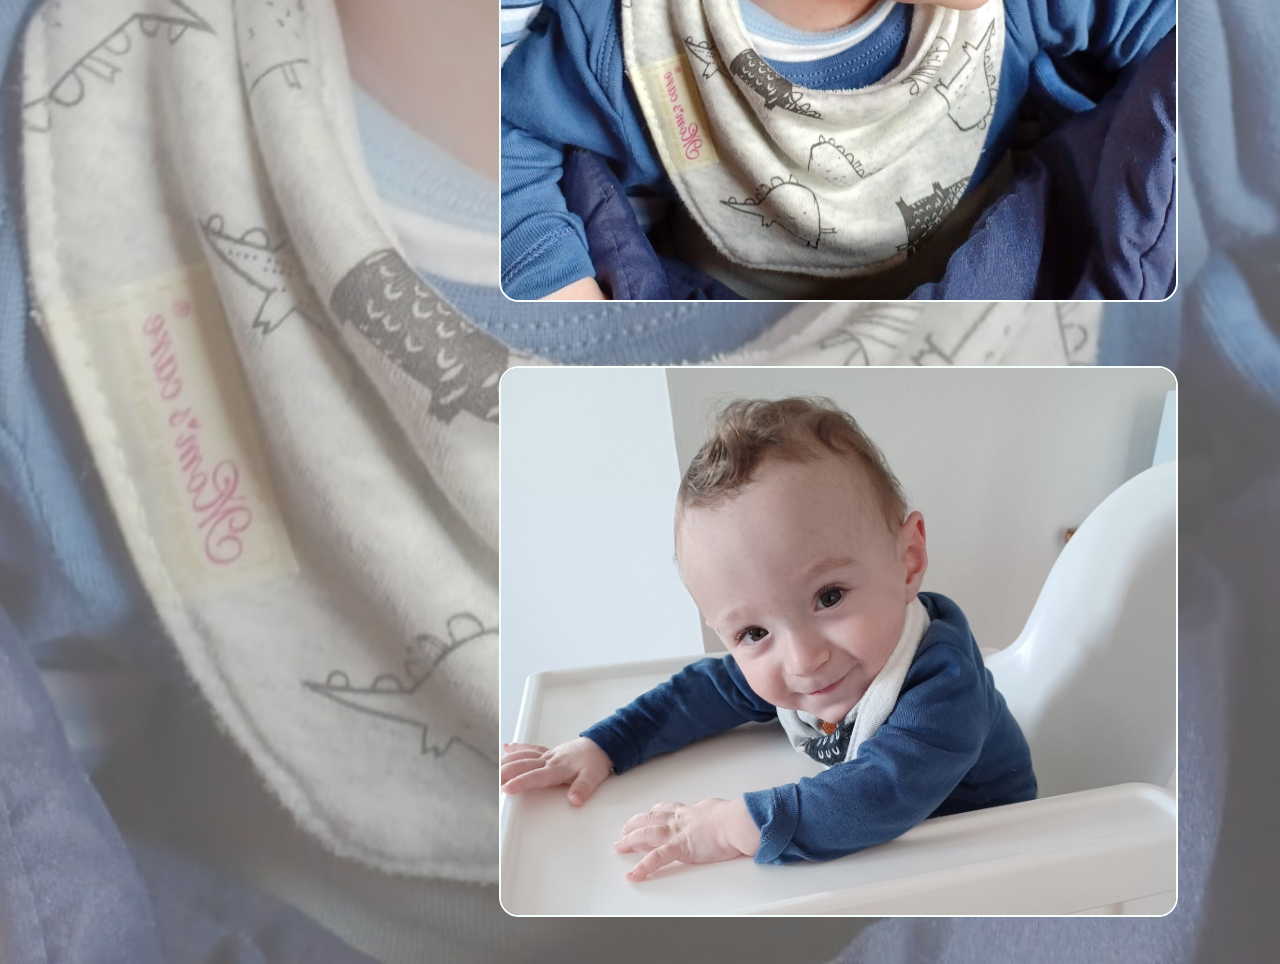
==== commit bb7252e4: "updated the addresses" ====
--- a/index.html
+++ b/index.html
@@ -34,7 +34,7 @@
             <article id="project1" class="card">
                 <figure>
                     <a href="#project1"><img src="Assets/Image3.JPG" alt="" width="720" height="816"></a>      <!-- update the width and the height of the image -->
-                    <figcaption class="figcaption">Saremo felici di avervi con noi per il battesimo di Mattia <a href="https://maps.app.goo.gl/vzmsHWcYZNmCH7Ev8">il prossimo 14 Aprile, ore 15.00 nella chiesa di Milano2</a>, e all'aperitivo che seguir&agrave;. <span class="highlighted_text">Chiediamo gentile conferma entro il 1&deg; Aprile.</span></figcaption>
+                    <figcaption class="figcaption">Saremo felici di avervi con noi per il battesimo di Mattia <a href="https://www.google.com/maps/place/Church+of+God+The+Father/@45.4978079,9.2637384,17z/data=!3m1!4b1!4m6!3m5!1s0x4786c7c85ae64d37:0xd78bb8325e462bef!8m2!3d45.4978079!4d9.2663133!16s%2Fg%2F1ts1r328?entry=ttu">il prossimo 14 Aprile, ore 15.00 nella chiesa di Milano2</a>, e all'aperitivo che seguir&agrave; <a href="https://www.nh-hotels.com/en/hotel/nh-milano-2/map?campid=8435708&gad_source=1&gclid=EAIaIQobChMIh7uzzKCuhQMVjxZ7Bx1kUAB1EAAYASABEgKFofD_BwE&gclsrc=aw.ds">all'NH hotel</a>. <span class="highlighted_text">Chiediamo gentile conferma entro il 1&deg; Aprile.</span></figcaption>
                 </figure>
             </article>
             <article id="project0" class="card">
@@ -45,7 +45,7 @@
             <article id="project2" class="card">
                 <figure>
                     <a href="#project2"><img src="Assets/image2.JPG" alt="" width="1441" height="1167"></a>       <!-- update the width and the height of the image -->
-                    <figcaption class="figcaption">Nous serons heureux de vous avoir avec nous pour le bapt&ecirc;me de Mattia <a href="https://maps.app.goo.gl/vzmsHWcYZNmCH7Ev8">le 14 avril prochain &agrave; l'&eacute;glise de Milano2, 15.00</a>, puis &agrave; l'ap&eacute;ritif qui suivra.</figcaption>
+                    <figcaption class="figcaption">Nous serons heureux de vous avoir avec nous pour le bapt&ecirc;me de Mattia <a href="https://www.google.com/maps/place/Church+of+God+The+Father/@45.4978079,9.2637384,17z/data=!3m1!4b1!4m6!3m5!1s0x4786c7c85ae64d37:0xd78bb8325e462bef!8m2!3d45.4978079!4d9.2663133!16s%2Fg%2F1ts1r328?entry=ttu">le 14 avril prochain &agrave; l'&eacute;glise de Milano2, 15.00</a>, puis &agrave; l'ap&eacute;ritif qui suivra <a href=https://www.nh-hotels.com/en/hotel/nh-milano-2/map?campid=8435708&gad_source=1&gclid=EAIaIQobChMIh7uzzKCuhQMVjxZ7Bx1kUAB1EAAYASABEgKFofD_BwE&gclsrc=aw.ds">&agrave l'NH hotel</a>.</figcaption>
                 </figure>
             </article>
     </main>
